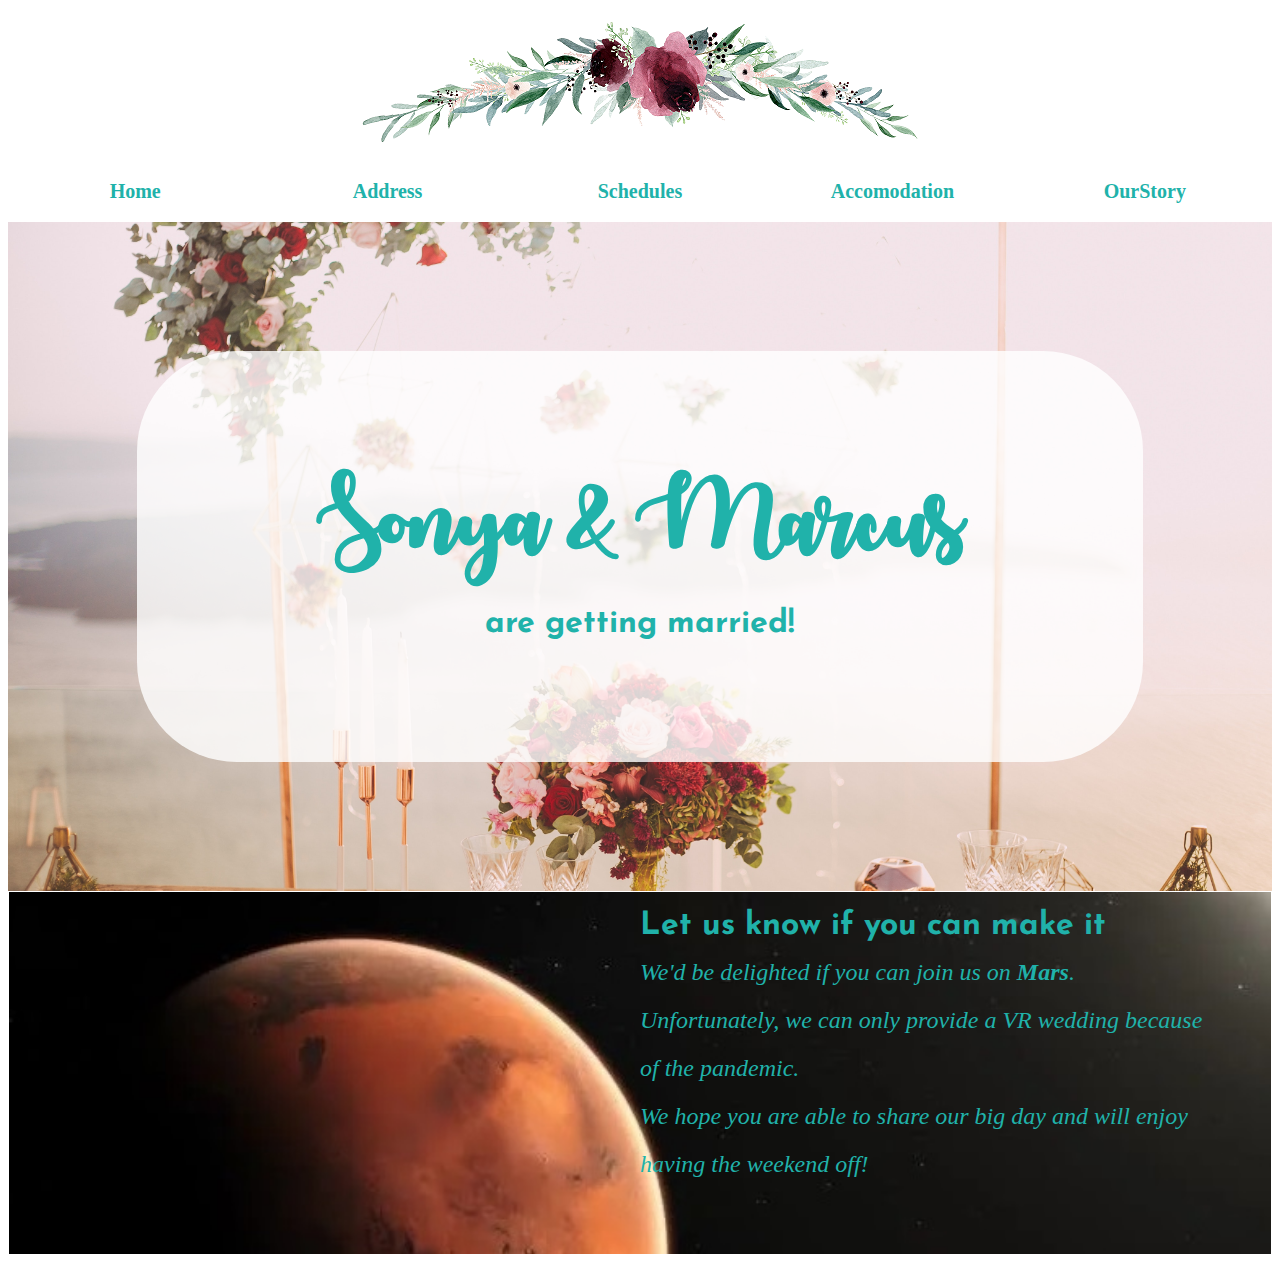
==== labAssign/index.html @ d49d35b0 "homepage" ====
<html>
	<head>
		<link rel="stylesheet" href="css/homepagestyle.css">
	</head>
	<body>
		<table class="General">
			<tr>
				<td >
					<table class="header">
						<tr>
							<td colspan="5"><img src="images/flowerbanner.jpg"></td>
						</tr>
						<tr>
							<td class="menu"><a href="index.html">Home</a></td>
							<td class="menu"><a href="pages/address.html" target="blank">Address</a></td>
							<td class="menu"><a href="pages/Schedules.html" target="blank">Schedules</a></td>
							<td class="menu"><a href="pages/Accomodation.html" target="blank">Accomodation</a></td>
							<td class="menu"><a href="pages/OurStory.html" target="blank">OurStory</a></td>
						</tr>
					</table>
				</td>			
			</tr>
			
			
			
			<tr>
				<td class="main">
					<table class="title">
						<tr>
							<td class="title">
								<h1 class="name">Sonya & Marcus</h1>
								<h1 class="married">are getting married!</h1>
							</td>
						</tr>
					</table>				
				</td>
			</tr>
				
				
				
			<tr>
				<td>
					<table class ="footer">
						<tr>
							<td><h2 class="footertitle">Let us know if you can make it</h2></td>
						</tr>
						<tr>
						</tr>
							<td>
								<p>We'd be delighted if you can join us on <b>Mars</b>.
								<br>Unfortunately, we can only provide a VR wedding because of the pandemic.
								<br>We hope you are able to share our big day and will enjoy having the weekend off!
								</P>
							</td>						
					</table>
					
				</td>			
				
			</tr>
		</table>
	</body>
</html>
---- labAssign/css/homepagestyle.css ----
@import url('https://fonts.googleapis.com/css2?family=Josefin+Sans:wght@300&display=swap');
@font-face{
	font-family:'autumn';
	src:url('../fonts/Autumn in November.ttf');
}

	
table.general{
	width:100%;
	border-collapse:collapse;
}


/* style for menu */
table.header{
	text-align:center;
	width:100%;
	border-collapse:collapse;
}
td.menu{
	padding:10px;
	width:200px;
	height:60px;
    font-size: 20px;
    font-family: Snell Roundhand, cursive;
	font-weight:bold;
	text-align:center;
/* 	background-color:#F0F8FF; */
}
a{
	color: #20B2AA;
	text-decoration:none;
}
a:hover{
	color:#FFD6DC;
}
td.menu:hover{
	font-size:25px;
}


/* styles for main body */
td.main{
	background-image:url(../images/wedding.jpg);
	background-repeat:no-repeat;
	background-size:100%;
	height:650px;
	text-align:center;
}
table.title{
	margin:10%;	
	text-align:center;	
	width:80%;
}
td.title{
	padding:10%;
	background-color:rgba(255,255,255,0.8);
	border-radius:100px;
}
h1.name{
	/* font-family:Brush Script MT; */
	font-family:autumn;
	font-size:500%;
	color: #20B2AA;
	margin-bottom:0;
}
h1.married{
	font-family: 'Josefin Sans', sans-serif;
	font-size:200%;
	color: #20B2AA;

}

/* styles for footer */
table.footer{
	background-image:url(../images/mars1.jpg);
	background-repeat:no-repeat;
	background-size:100%;
	width:100%;
}
h2.footertitle{
	font-family: 'Josefin Sans', sans-serif;
	font-size:200%;
	margin-top:15px;
	margin-bottom:0;
	margin-left:50%;
	color:#20B2AA;
}
p{
	margin:0 5% 5% 50%;
	color:#20B2AA;
	line-height:2;
	font-family:Garamond;
	font-style:italic;
	font-size:150%;
}
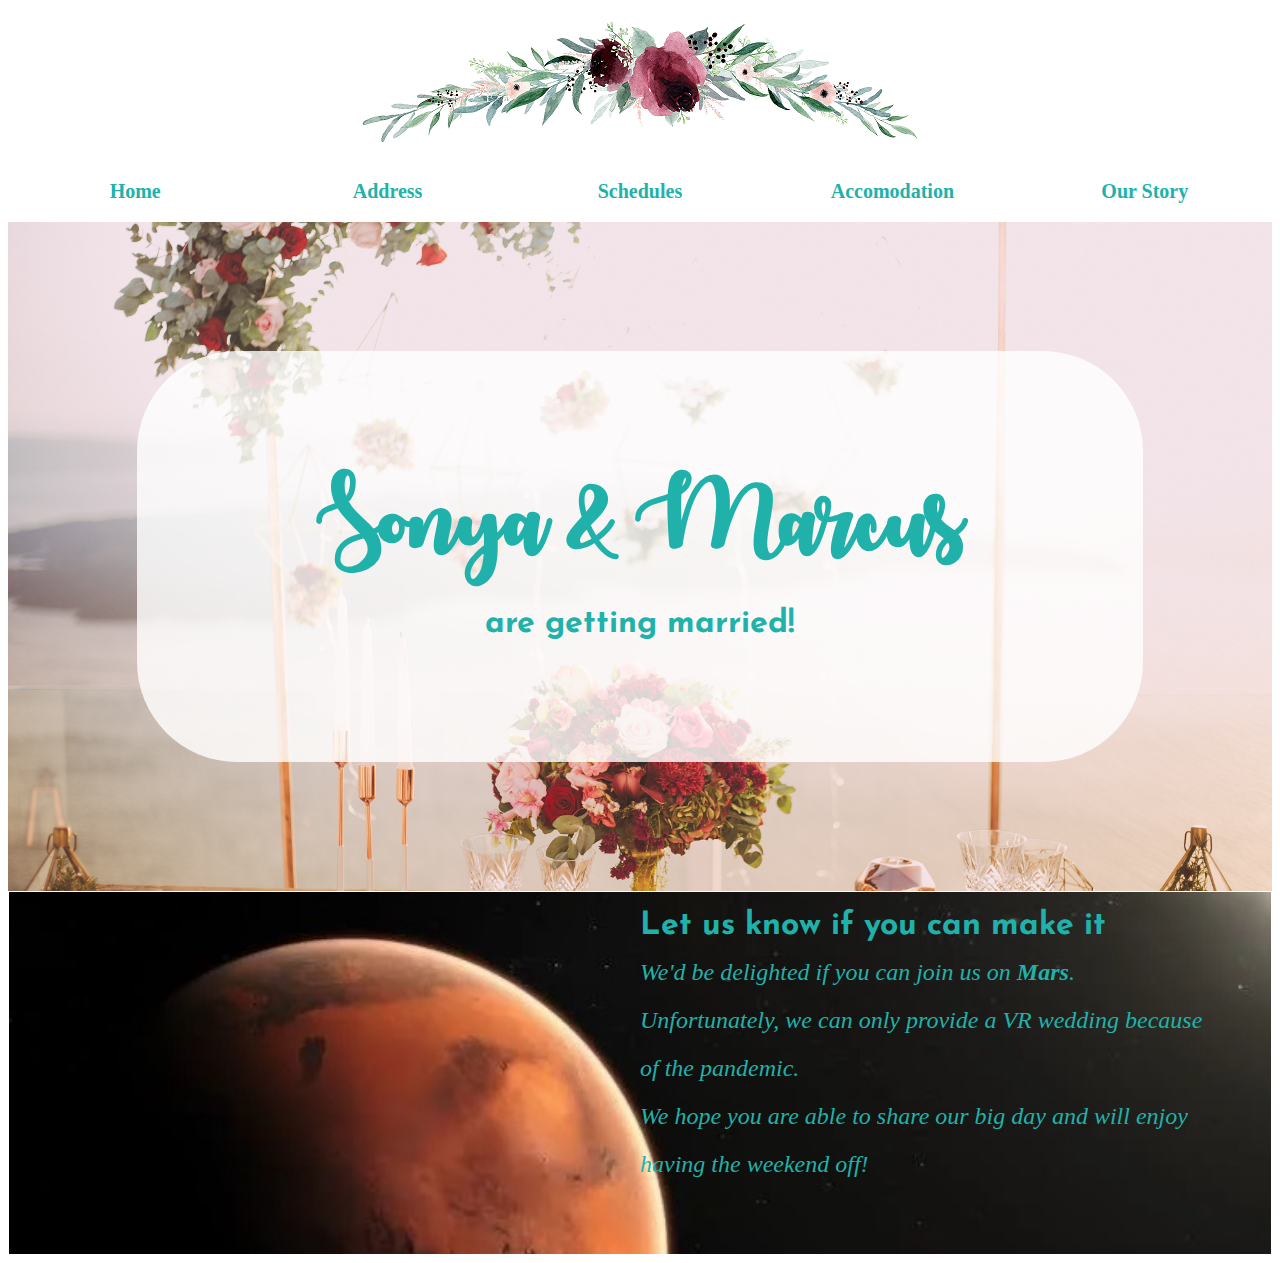
==== commit ffaef03d: "Update index.html" ====
--- a/labAssign/index.html
+++ b/labAssign/index.html
@@ -15,7 +15,7 @@
 							<td class="menu"><a href="pages/address.html" target="blank">Address</a></td>
 							<td class="menu"><a href="pages/Schedules.html" target="blank">Schedules</a></td>
 							<td class="menu"><a href="pages/Accomodation.html" target="blank">Accomodation</a></td>
-							<td class="menu"><a href="pages/OurStory.html" target="blank">OurStory</a></td>
+							<td class="menu"><a href="pages/OurStory.html" target="blank">Our Story</a></td>
 						</tr>
 					</table>
 				</td>			
@@ -59,4 +59,4 @@
 			</tr>
 		</table>
 	</body>
-</html>+</html>
--- a/labAssign/css/homepagestyle.css
+++ b/labAssign/css/homepagestyle.css
@@ -94,4 +94,131 @@
 	font-family:Garamond;
 	font-style:italic;
 	font-size:150%;
-}+}
+
+
+
+/* Zhengliang's codes */
+
+.nav-menu {
+  background-color: rgb(240, 230, 219);
+}
+
+.container {
+  position: relative;
+  text-align: center;
+  color: #20b2aa;
+}
+
+.schedules-background {
+  width: 100%;
+  opacity: 0.6;
+}
+
+.centered {
+  position: absolute;
+  top: 5%;
+  left: 35%;
+  background-color: #ffffffcc;
+  background-size: 80%;
+}
+
+.schedules-table {
+  border-spacing: 60px;
+}
+
+.schedules-td {
+  margin: 20px;
+  padding: 20px;
+  border: 5px solid bisque;
+}
+
+h1.schedules-info {
+  font-family: autumn;
+  font-size: 500%;
+  color: #20b2aa;
+  margin: 20px;
+}
+
+h2.schedules-date-font {
+  font-family: "Josefin Sans", sans-serif;
+  font-size: 150%;
+  color: #20b2aa;
+  font-weight: bolder;
+  margin: 5px;
+}
+
+
+/* Matthew's code */
+tr.story {
+    background-image: url(../images/wedding.jpg);
+    background-attachment: fixed;
+    background-size: 100%;
+}
+
+td.storypic {
+    width: 50%;
+}
+
+td.storytext {
+    color: black;
+    line-height: 1.5;
+    font-family: Garamond, sans-serif;
+    font-size: 120%;
+    font-style: normal;
+    background-color: rgba(255, 255, 255, 0.85);
+    border-radius: 5px;
+    padding: 10px;
+    margin-top: 20px;
+    margin-bottom: 20px;
+    margin-left: 0px;
+    margin-right: 20px;
+    width: 50%;
+}
+
+h1.story {
+    font-family: "Josefin Sans", sans-serif;
+    font-size: 200%;
+    color: #20b2aa;
+    text-align: center;
+    font-weight: bold;
+}
+.faqtitlelarge {
+    color: #20b2aa;
+    font-family: "Josefin Sans", sans-serif;
+    font-size: 250%;
+    border-style: none;
+    border-radius: 5px;
+    padding: 10px;
+    margin: 10px;
+    background-color: rgba(255, 255, 255, 0.95);
+    font-style: normal;
+    text-align: center;
+    font-weight: bold;
+}
+.faqtitle {
+    color: #20b2aa;
+    font-family: "Josefin Sans", sans-serif;
+    font-size: 150%;
+    font-style: normal;
+    text-align: left;
+    font-weight: bold;
+    vertical-align: bottom;
+}
+.faqquestion {
+    color: black;
+    font-family: Garamond;
+    font-style: normal;
+    font-size: 120%;
+    text-align: left;
+    margin: 10px;
+}
+
+.faq {
+    border-style: none;
+    border-radius: 5px;
+    padding: 5px;
+    margin: 10px;
+    background-color: rgba(255, 255, 255, 0.95);
+}
+
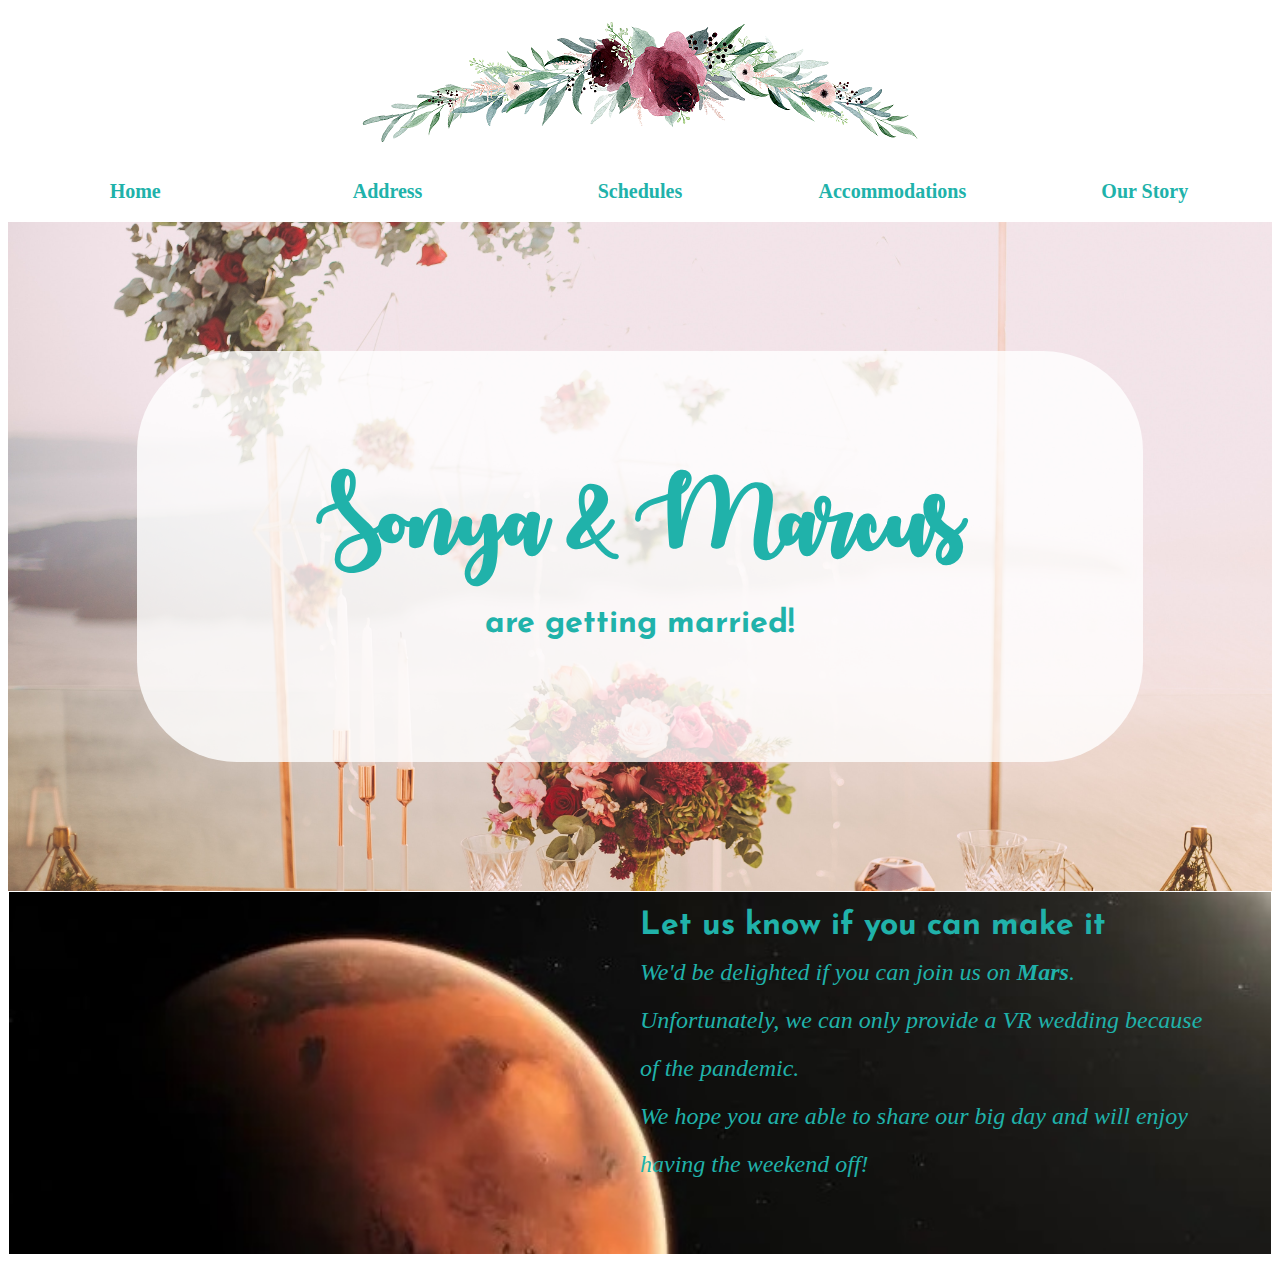
==== commit 11c45bda: "Update index.html" ====
--- a/labAssign/index.html
+++ b/labAssign/index.html
@@ -14,7 +14,7 @@
 							<td class="menu"><a href="index.html">Home</a></td>
 							<td class="menu"><a href="pages/address.html" target="blank">Address</a></td>
 							<td class="menu"><a href="pages/Schedules.html" target="blank">Schedules</a></td>
-							<td class="menu"><a href="pages/Accomodation.html" target="blank">Accomodation</a></td>
+							<td class="menu"><a href="pages/Accommodations.html" target="blank">Accommodations</a></td>
 							<td class="menu"><a href="pages/OurStory.html" target="blank">Our Story</a></td>
 						</tr>
 					</table>
